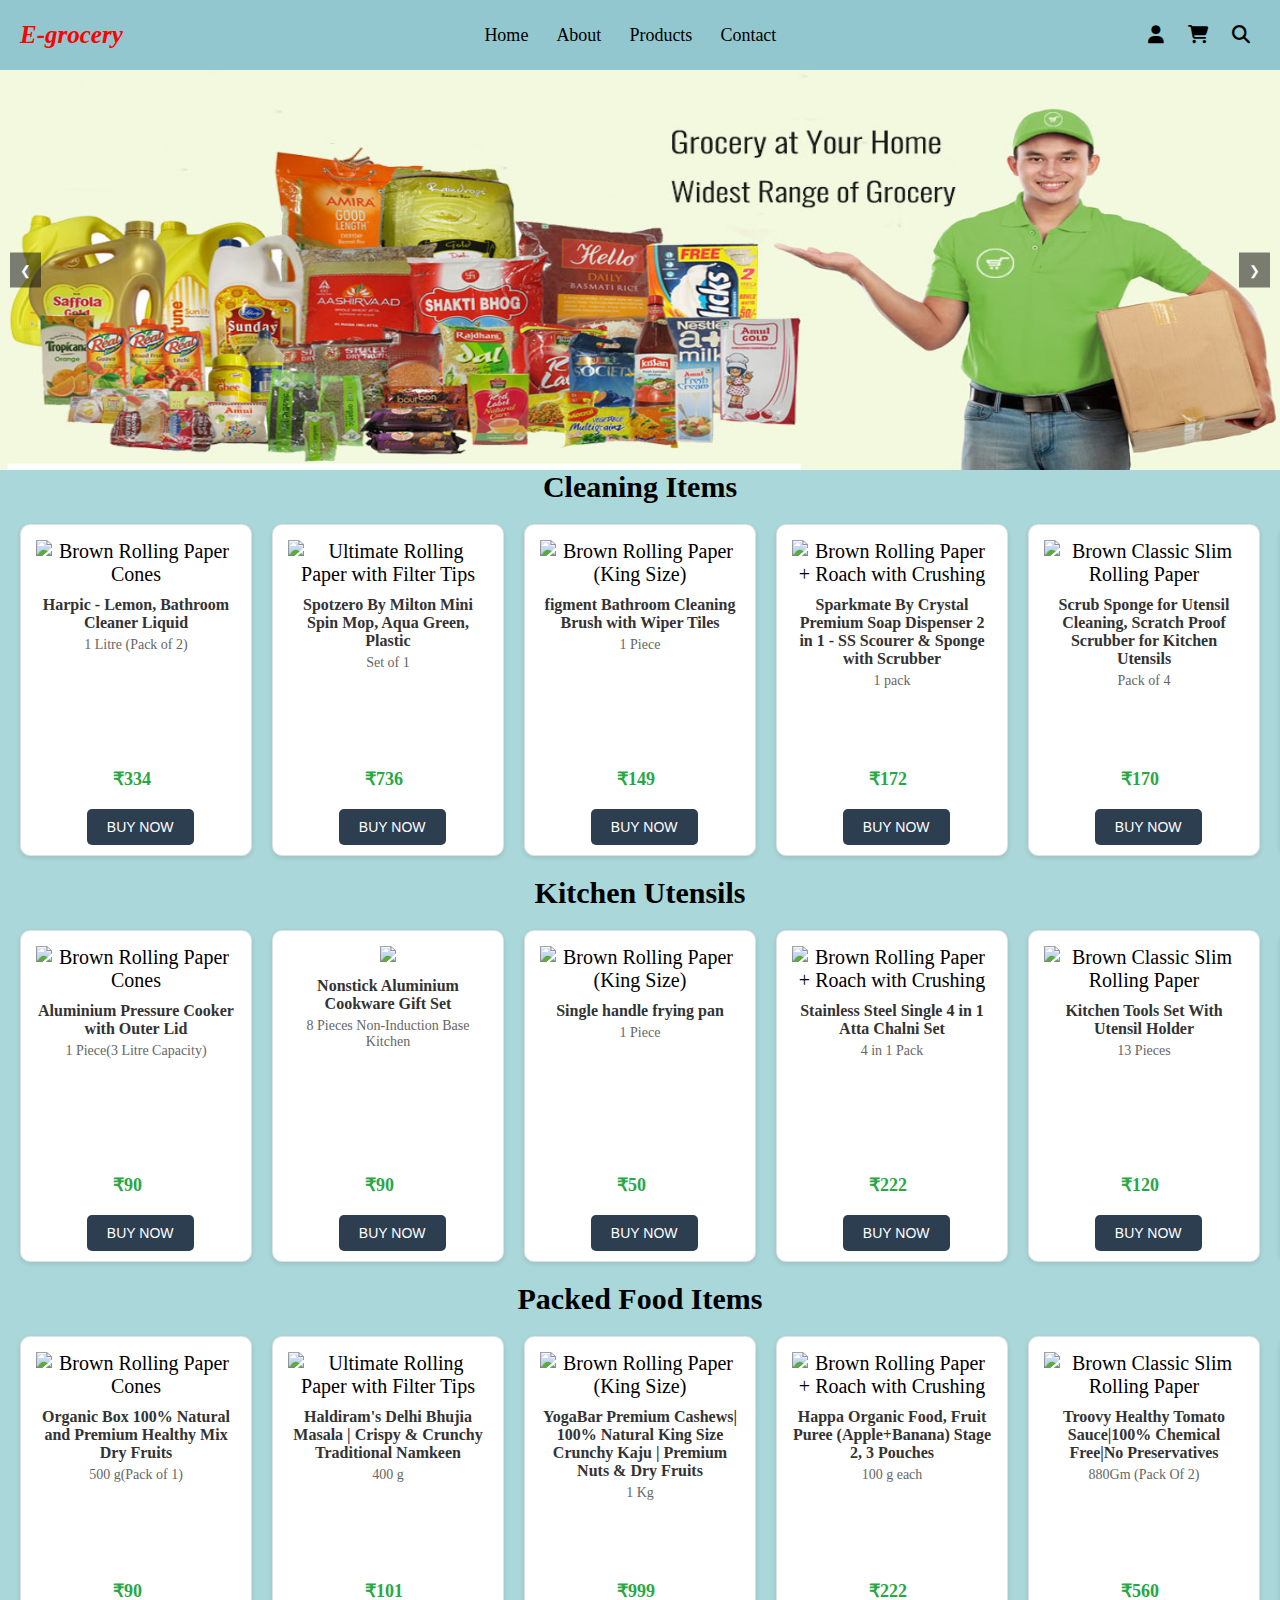
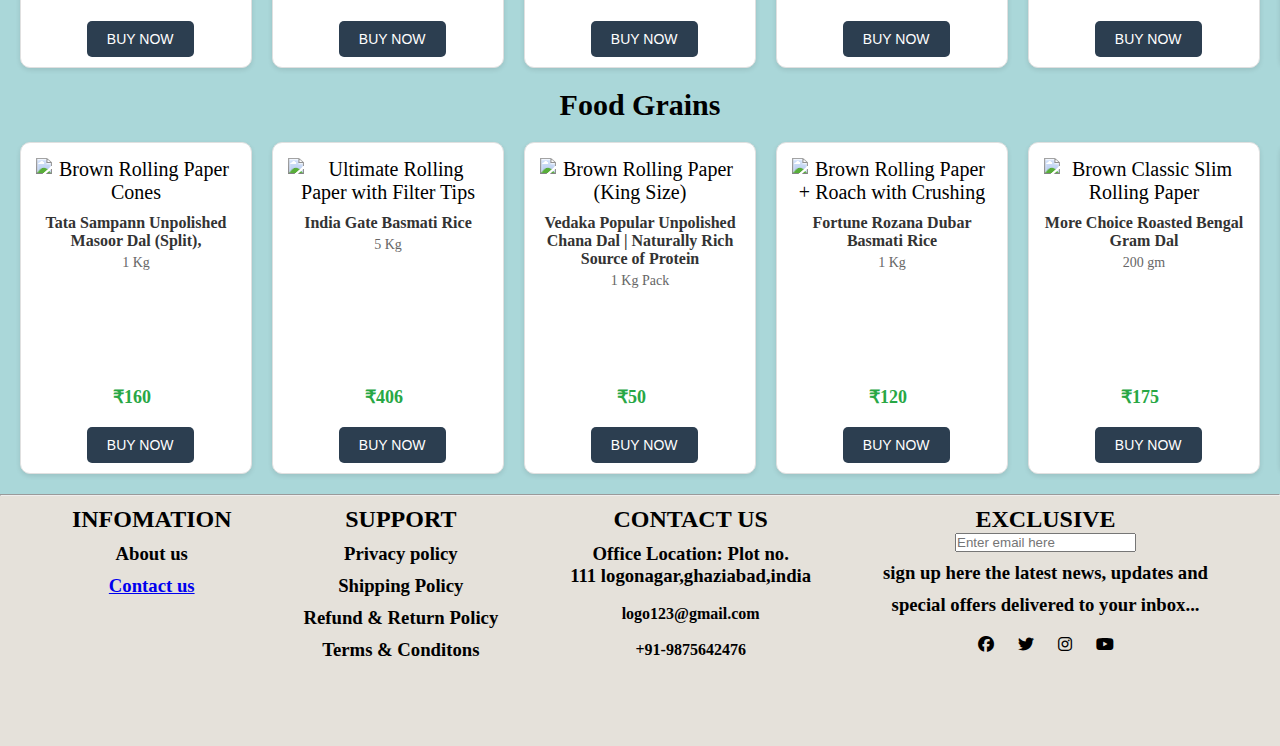
==== index.html @ cc40839b "Add files via upload" ====
<!DOCTYPE html>
<html lang="en">

<head>
    <meta charset="UTF-8">
    <meta name="viewport" content="width=device-width, initial-scale=1.0">
    <title>Grocery Store</title>
    <link rel="stylesheet" href="style.css">
    <link rel="stylesheet" href="https://cdnjs.cloudflare.com/ajax/libs/font-awesome/6.6.0/css/all.min.css">
</head>

<body>
    <!-- Navigation Bar -->
    <nav class="navbar">
    
        <div class="logo">
          <h2>E-grocery</h2>
        </div>
        <div class="menu" id="bar">
          <a href="./index.html">Home</a>
          <a href="./About.html">About</a>
          <a href="#product">Products</a>
          <a href="./contact Us.html">Contact</a>
        </div>
        <div class="nav-search">
            <!-- <select class="search-btn">
                    <option>All</option>
            </select> -->
            <input placeholder="search here!" class="search-input">
            <div class="search-icon">
                <i class="fa-solid fa-magnifying-glass"></i>
            </div>
        </div>
        </div>
        <div class="icons">
          <a href="./loginpage/login.html"><i class="fa-solid fa-user"></i></a>
          <a href=""><i class="fa-solid fa-cart-shopping"></i></a>
          <a href=""><i class="fa-solid fa-magnifying-glass" id="search"></i></a>
          <a href="#bar"><i class="fa-solid fa-bars"></i></a>
        </div>
     </nav>
    

    <!-- images -->
    <div class="slider-container">
        <button class="prev-btn">&#10094;</button> <!-- Left Arrow -->
        <div class="slider">
            <img src="grocery img 1.jpg" alt="Image 1">
            <img src="grocery img 2.webp" alt="Image 2">
            <img src="grocery img 3.jpg" alt="Image 3">
            <img src="grocery img 4.jpg" alt="Image 3">
            <!-- Add more images as needed -->
        </div>
        <button class="next-btn">&#10095;</button> <!-- Right Arrow -->
    </div>
    
    

    <!-- Category Sections -->
    <div class="hero-section" id="product">
   <a href="./cleaning.html"> <h2 class="category">Cleaning Items</h2></a>
    <section class="product-section">
        <div class="product-grid">
            <!-- Product 1 -->
            <div class="product-card">
                <img src="https://m.media-amazon.com/images/I/61eIK9gQvGL._AC_UL480_FMwebp_QL65_.jpg" alt="Brown Rolling Paper Cones">
                <h3>Harpic - Lemon, Bathroom Cleaner Liquid</h3>
                <p class="product-description">1 Litre (Pack of 2)</p>
                <p class="product-price">₹334</p>
               <a href ="./order.html?product=Harpic - Lemon, Bathroom Cleaner Liqui"> <button class="add-button">BUY NOW</button></a> 
            </div>
            <!-- Product 2 -->
            <div class="product-card">
                <img src="https://m.media-amazon.com/images/I/61iN0hk7O6S._AC_UL480_FMwebp_QL65_.jpg" alt="Ultimate Rolling Paper with Filter Tips">
                <h3>Spotzero By Milton Mini Spin Mop, Aqua Green, Plastic</h3>
                <p class="product-description">Set of 1</p>
                <p class="product-price">₹736</p>
               <a href ="./order.html?product=Spotzero By Milton Mini Spin Mop, Aqua Green, Plastic"> <button class="add-button">BUY NOW</button></a> 
            </div>
            <!-- Product 3 -->
            <div class="product-card">
                <img src="https://m.media-amazon.com/images/I/61x87lPmViL._AC_UL480_FMwebp_QL65_.jpg" alt="Brown Rolling Paper (King Size)">
                <h3>figment Bathroom Cleaning Brush with Wiper Tiles</h3>
                <p class="product-description">1 Piece</p>
                <p class="product-price">₹149</p>
               <a href ="./order.html?product=figment Bathroom Cleaning Brush with Wiper Tiles"> <button class="add-button">BUY NOW</button></a> </a> 
            </div>
            <!-- Product 4 -->
            <div class="product-card">
                <img src="https://m.media-amazon.com/images/I/A1s1L7H6FyL._AC_UL480_FMwebp_QL65_.jpg" alt="Brown Rolling Paper + Roach with Crushing">
                <h3>Sparkmate By Crystal Premium Soap Dispenser 2 in 1 - SS Scourer & Sponge with Scrubber</h3>
                <p class="product-description">1 pack</p>
                <p class="product-price">₹172</p>
               <a href ="./order.html?product=Sparkmate By Crystal Premium Soap Dispenser 2 in 1 - SS Scourer & Sponge with Scrubber"> <button class="add-button">BUY NOW</button></a> </a> 
            </div>
            <!-- Product 5 -->
            <div class="product-card">
                <img src="https://m.media-amazon.com/images/I/71TKjaRzN2L._AC_UL480_FMwebp_QL65_.jpg" alt="Brown Classic Slim Rolling Paper">
                <h3>Scrub Sponge for Utensil Cleaning, Scratch Proof Scrubber for Kitchen Utensils</h3>
                <p class="product-description">Pack of 4</p>
                <p class="product-price">₹170</p>
               <a href ="./order.html?product=Scrub Sponge for Utensil Cleaning, Scratch Proof Scrubber for Kitchen Utensils"> <button class="add-button">BUY NOW</button></a> 
            </div>
            <div class="product-card">
                <img src="https://m.media-amazon.com/images/I/A1s1L7H6FyL._AC_UL480_FMwebp_QL65_.jpg" alt="Brown Rolling Paper + Roach with Crushing">
               
                <h3>Sparkmate By Crystal Premium Soap Dispenser 2 in 1 - SS Scourer & Sponge with Scrubber</h3>
                <p class="product-description">1 pack</p>
                <p class="product-price">₹172</p>
               <a href ="./order.html?product=Sparkmate By Crystal Premium Soap Dispenser 2 in 1 - SS Scourer & Sponge with Scrubber"> <button class="add-button">BUY NOW</button></a> 
            </div>
            <div class="product-card">
                <img src="https://m.media-amazon.com/images/I/A1s1L7H6FyL._AC_UL480_FMwebp_QL65_.jpg" alt="Brown Rolling Paper + Roach with Crushing">
               
                <h3>Sparkmate By Crystal Premium Soap Dispenser 2 in 1 - SS Scourer & Sponge with Scrubber</h3>
                <p class="product-description">1 pack</p>
                <p class="product-price">₹172</p>
               <a href ="./order.html?product=Sparkmate By Crystal Premium Soap Dispenser 2 in 1 - SS Scourer & Sponge with Scrubber"> <button class="add-button">BUY NOW</button></a> 
            </div>
            <div class="product-card">
                <img src="https://m.media-amazon.com/images/I/A1s1L7H6FyL._AC_UL480_FMwebp_QL65_.jpg" alt="Brown Rolling Paper + Roach with Crushing">
              
                <h3>Sparkmate By Crystal Premium Soap Dispenser 2 in 1 - SS Scourer & Sponge with Scrubber</h3>
                <p class="product-description">1 pack</p>
                <p class="product-price">₹172</p>
               <a href ="./order.html?product=Sparkmate By Crystal Premium Soap Dispenser 2 in 1 - SS Scourer & Sponge with Scrubber"> <button class="add-button">BUY NOW</button></a> 
            </div>
        </div>
    </section>

    <!-- kitchen section -->

   <a href="./kichen.html"> <h2 class="category">Kitchen Utensils</h2></a>
    <section class="product-section">
        <div class="product-grid">
            <!-- Product 1 -->
            <div class="product-card">
                <img src="https://m.media-amazon.com/images/I/61zC65dW+aL._AC_UL480_FMwebp_QL65_.jpg" alt="Brown Rolling Paper Cones">
               
                <h3>Aluminium Pressure Cooker with Outer Lid</h3>
                <p class="product-description">1 Piece(3 Litre Capacity)</p>
                <p class="product-price">₹90</p>
               <a href ="./order.html?product=Aluminium Pressure Cooker with Outer Lid"> <button class="add-button">BUY NOW</button></a> 
            </div>
            <!-- Product 2 -->
            <div class="product-card">
                <img src="https://m.media-amazon.com/images/I/517nDmj1i8L._AC_UL480_FMwebp_QL65_.jpg">
               
                <h3>Nonstick Aluminium Cookware Gift Set</h3>
                <p class="product-description"> 8 Pieces Non-Induction Base Kitchen</p>
                <p class="product-price">₹90</p>
                <button  onclick="console.log('button was click');"  class="add-button">BUY NOW</button>
            </div>
            <!-- Product 3 -->
            <div class="product-card">
                <img src="https://png.pngtree.com/png-clipart/20210328/original/pngtree-single-handle-frying-pan-kitchen-utensils-stainless-steel-kitchenware-png-image_6159488.png" alt="Brown Rolling Paper (King Size)">
               
                <h3>Single handle frying pan</h3>
                <p class="product-description">1 Piece</p>
                <p class="product-price">₹50</p>
               <a href ="./order.html?product=Single handle frying pan"> <button class="add-button">BUY NOW</button></a> 
            </div>
            <!-- Product 4 -->
            <div class="product-card">
                <img src="https://www.jiomart.com/images/product/original/rvax1zdrvg/first-front-stainless-steel-single-4-in-1-atta-chalni-set-and-multicolour-pack-of-1-product-images-orvax1zdrvg-p600181121-0-202304051520.jpg?im=Resize=(420,420)" alt="Brown Rolling Paper + Roach with Crushing">
              
                <h3>Stainless Steel Single 4 in 1 Atta Chalni Set</h3>
                <p class="product-description">4 in 1 Pack</p>
                <p class="product-price">₹222</p>
               <a href ="./order.html?product=Stainless Steel Single 4 in 1 Atta Chalni Set"> <button class="add-button">BUY NOW</button></a> 
            </div>
            <!-- Product 5 -->
            <div class="product-card">
                <img src="https://m.media-amazon.com/images/I/711qykG8FGL.jpg" alt="Brown Classic Slim Rolling Paper">
               
                <h3> Kitchen Tools Set With Utensil Holder</h3>
                <p class="product-description">13 Pieces</p>
                <p class="product-price">₹120</p>
               <a href ="./order.html?product= Kitchen Tools Set With Utensil Holder"> <button class="add-button">BUY NOW</button></a> 
            </div>
            <div class="product-card">
                <img src="https://m.media-amazon.com/images/I/711qykG8FGL.jpg" alt="Brown Classic Slim Rolling Paper">
               
                <h3> Kitchen Tools Set With Utensil Holder</h3>
                <p class="product-description">13 Pieces</p>
                <p class="product-price">₹120</p>
               <a href ="./order.html?product= Kitchen Tools Set With Utensil Holder"> <button class="add-button">BUY NOW</button></a> 
            </div>
            <div class="product-card">
                <img src="https://m.media-amazon.com/images/I/711qykG8FGL.jpg" alt="Brown Classic Slim Rolling Paper">
              
                <h3> Kitchen Tools Set With Utensil Holder</h3>
                <p class="product-description">13 Pieces</p>
                <p class="product-price">₹120</p>
               <a href ="./order.html?product= Kitchen Tools Set With Utensil Holder"> <button class="add-button">BUY NOW</button></a> 
            </div>
            <div class="product-card">
                <img src="https://m.media-amazon.com/images/I/711qykG8FGL.jpg" alt="Brown Classic Slim Rolling Paper">
              
                <h3> Kitchen Tools Set With Utensil Holder</h3>
                <p class="product-description">13 Pieces</p>
                <p class="product-price">₹120</p>
               <a href ="./order.html?product= Kitchen Tools Set With Utensil Holder"> <button class="add-button">BUY NOW</button></a> 
            </div>
        </div>
    </section>

    <!-- Packed Food Items -->

   <a href="./packed.html"> <h2 class="category">Packed Food Items</h2></a>
    <section class="product-section">
        <div class="product-grid">
            <!-- Product 1 -->
            <div class="product-card">
                <img src="https://m.media-amazon.com/images/I/81-BuYOTBdL._AC_UL480_FMwebp_QL65_.jpg" alt="Brown Rolling Paper Cones">
              
                <h3>Organic Box 100% Natural and Premium Healthy Mix Dry Fruits</h3>
                <p class="product-description">500 g(Pack of 1)</p>
                <p class="product-price">₹90</p>
               <a href ="./order.html?product=Organic Box 100% Natural and Premium Healthy Mix Dry Fruits"> <button class="add-button">BUY NOW</button></a> 
            </div>
            <!-- Product 2 -->
            <div class="product-card">
                <img src="https://m.media-amazon.com/images/I/71hPJnCDUNL._AC_UL480_FMwebp_QL65_.jpg" alt="Ultimate Rolling Paper with Filter Tips">
               
                <h3>Haldiram's Delhi Bhujia Masala | Crispy & Crunchy Traditional Namkeen </h3>
                <p class="product-description">400 g</p>
                <p class="product-price">₹101</p>
               <a href ="./order.html?product=Haldiram's Delhi Bhujia Masala | Crispy & Crunchy Traditional Namkeen"> <button class="add-button">BUY NOW</button></a> 
            </div>
            <!-- Product 3 -->
            <div class="product-card">
                <img src="https://m.media-amazon.com/images/I/61MFE0B4oSL._AC_UL480_FMwebp_QL65_.jpg" alt="Brown Rolling Paper (King Size)">
               
                <h3>YogaBar Premium Cashews| 100% Natural King Size Crunchy Kaju | Premium Nuts & Dry Fruits </h3>
                <p class="product-description">1 Kg</p>
                <p class="product-price">₹999</p>
               <a href ="./order.html?product=YogaBar Premium Cashews| 100% Natural King Size Crunchy Kaju | Premium Nuts & Dry Fruits"> <button class="add-button">BUY NOW</button></a> 
            </div>
            <!-- Product 4 -->
            <div class="product-card">
                <img src="https://m.media-amazon.com/images/I/51uHfmuzgSL._AC_UL480_FMwebp_QL65_.jpg" alt="Brown Rolling Paper + Roach with Crushing">
              
                <h3>Happa Organic Food, Fruit Puree (Apple+Banana) Stage 2, 3 Pouches</h3>
                <p class="product-description">100 g each</p>
                <p class="product-price">₹222</p>
               <a href ="./order.html?product=Happa Organic Food, Fruit Puree (Apple+Banana) Stage 2, 3 Pouches"> <button class="add-button">BUY NOW</button></a> 
            </div>
            <!-- Product 5 -->
            <div class="product-card">
                <img src="https://m.media-amazon.com/images/I/714xJvklmCL._AC_UL480_FMwebp_QL65_.jpg" alt="Brown Classic Slim Rolling Paper">
               
                <h3>Troovy Healthy Tomato Sauce|100% Chemical Free|No Preservatives</h3>
                <p class="product-description">880Gm (Pack Of 2)</p>
                <p class="product-price">₹560</p>
               <a href ="./order.html?product=Troovy Healthy Tomato Sauce|100% Chemical Free|No Preservatives"> <button class="add-button">BUY NOW</button></a> 
            </div>
            <div class="product-card">
                <img src="https://m.media-amazon.com/images/I/714xJvklmCL._AC_UL480_FMwebp_QL65_.jpg" alt="Brown Classic Slim Rolling Paper">
             
                <h3>Troovy Healthy Tomato Sauce|100% Chemical Free|No Preservatives</h3>
                <p class="product-description">880Gm (Pack Of 2)</p>
                <p class="product-price">₹560</p>
               <a href ="./order.html?product=Troovy Healthy Tomato Sauce|100% Chemical Free|No Preservatives"> <button class="add-button">BUY NOW</button></a> 
            </div>
            <div class="product-card">
                <img src="https://m.media-amazon.com/images/I/714xJvklmCL._AC_UL480_FMwebp_QL65_.jpg" alt="Brown Classic Slim Rolling Paper">
               
                <h3>Troovy Healthy Tomato Sauce|100% Chemical Free|No Preservatives</h3>
                <p class="product-description">880Gm (Pack Of 2)</p>
                <p class="product-price">₹560</p>
               <a href ="./order.html?product=Troovy Healthy Tomato Sauce|100% Chemical Free|No Preservatives"> <button class="add-button">BUY NOW</button></a> 
            </div>
            <div class="product-card">
                <img src="https://m.media-amazon.com/images/I/714xJvklmCL._AC_UL480_FMwebp_QL65_.jpg" alt="Brown Classic Slim Rolling Paper">
              
                <h3>Troovy Healthy Tomato Sauce|100% Chemical Free|No Preservatives</h3>
                <p class="product-description">880Gm (Pack Of 2)</p>
                <p class="product-price">₹560</p>
               <a href ="./order.html?product=Troovy Healthy Tomato Sauce|100% Chemical Free|No Preservatives"> <button class="add-button">BUY NOW</button></a> 
            </div>
        </div>
    </section>

<!--Food Grains  -->

  <a href="./FoodGrains.html">  <h2 class="category">Food Grains</h2></a>
    <section class="product-section">
        <div class="product-grid">
            <!-- Product 1 -->
            <div class="product-card">
                <img src="https://m.media-amazon.com/images/I/71OZ9Jf2XCL._AC_UL480_FMwebp_QL65_.jpg" alt="Brown Rolling Paper Cones">
               
                <h3>Tata Sampann Unpolished Masoor Dal (Split),</h3>
                <p class="product-description">1 Kg</p>
                <p class="product-price">₹160</p>
               <a href ="./order.html?product=Tata Sampann Unpolished Masoor Dal (Split)"> <button class="add-button">BUY NOW</button></a> 
            </div>
            <!-- Product 2 -->
            <div class="product-card">
                <img src="https://m.media-amazon.com/images/I/81aOZbkML1L._AC_UL480_FMwebp_QL65_.jpg" alt="Ultimate Rolling Paper with Filter Tips">
              
                <h3>India Gate Basmati Rice</h3>
                <p class="product-description">5 Kg</p>
                <p class="product-price">₹406</p>
               <a href ="./order.html?product=India Gate Basmati Rice"> <button class="add-button">BUY NOW</button></a> 
            </div>
            <!-- Product 3 -->
            <div class="product-card">
                <img src="https://m.media-amazon.com/images/I/91IDDsuqf-L._AC_UL480_FMwebp_QL65_.jpg" alt="Brown Rolling Paper (King Size)">
               
                <h3>Vedaka Popular Unpolished Chana Dal | Naturally Rich Source of Protein </h3>
                <p class="product-description">1 Kg Pack</p>
                <p class="product-price">₹50</p>
               <a href ="./order.html?product=Vedaka Popular Unpolished Chana Dal | Naturally Rich Source of Protein "> <button class="add-button">BUY NOW</button></a> 
            </div>
            <!-- Product 4 -->
            <div class="product-card">
                <img src="https://m.media-amazon.com/images/I/71QjUhDFHlL._AC_UL480_FMwebp_QL65_.jpg" alt="Brown Rolling Paper + Roach with Crushing">
              
                <h3>Fortune Rozana Dubar Basmati Rice</h3>
                <p class="product-description">1 Kg</p>
                <p class="product-price">₹120</p>
               <a href ="./order.html?product=Fortune Rozana Dubar Basmati Rice"> <button class="add-button">BUY NOW</button></a> 
            </div>
            <!-- Product 5 -->
            <div class="product-card">
                <img src="https://m.media-amazon.com/images/I/81cizA3QHML._AC_UL480_FMwebp_QL65_.jpg" alt="Brown Classic Slim Rolling Paper">
              
                <h3>More Choice Roasted Bengal Gram Dal</h3>
                <p class="product-description">200 gm</p>
                <p class="product-price">₹175</p>
               <a href ="./order.html?product=More Choice Roasted Bengal Gram Dal"> <button class="add-button">BUY NOW</button></a> 
            </div>
            <div class="product-card">
                <img src="https://m.media-amazon.com/images/I/81cizA3QHML._AC_UL480_FMwebp_QL65_.jpg" alt="Brown Classic Slim Rolling Paper">
               
                <h3>More Choice Roasted Bengal Gram Dal</h3>
                <p class="product-description">200 gm</p>
                <p class="product-price">₹175</p>
               <a href ="./order.html?product=More Choice Roasted Bengal Gram Dal"> <button class="add-button">BUY NOW</button></a> 
            </div>
            <div class="product-card">
                <img src="https://m.media-amazon.com/images/I/81cizA3QHML._AC_UL480_FMwebp_QL65_.jpg" alt="Brown Classic Slim Rolling Paper">
              
                <h3>More Choice Roasted Bengal Gram Dal</h3>
                <p class="product-description">200 gm</p>
                <p class="product-price">₹175</p>
               <a href ="./order.html?product=More Choice Roasted Bengal Gram Dal"> <button class="add-button">BUY NOW</button></a> 
            </div>
            <div class="product-card">
                <img src="https://m.media-amazon.com/images/I/81cizA3QHML._AC_UL480_FMwebp_QL65_.jpg" alt="Brown Classic Slim Rolling Paper">
             
                <h3>More Choice Roasted Bengal Gram Dal</h3>
                <p class="product-description">200 gm</p>
                <p class="product-price">₹175</p>
               <a href ="./order.html?product=More Choice Roasted Bengal Gram Dal"> <button class="add-button">BUY NOW</button></a> 
            </div>
        </div>
    </section>
</div>
<hr>
    <!-- Footer -->
    <footer class="footer">
     <div class="main">
        <div class="first">
            <span><h2>INFOMATION</h2></span>
            <h3>About us</h3>
           <a href="./contact Us.html"> <h3>Contact us</h3></a>
        </div>
        <div class="second">
             <span><h2>SUPPORT</h2></span>
             <h3>Privacy policy</h3>
             <h3>Shipping Policy</h3>
             <h3>Refund & Return Policy</h3>
             <h3>Terms & Conditons</h3>
        </div>
        <div class="third">
            <span><h2>CONTACT US</h2></span>
            <h3>Office Location: Plot no. <br> 111 logonagar,ghaziabad,india</h3>
            <a href=""><h4>logo123@gmail.com</h4></a>
            <a href=""><h4>+91-9875642476</h4></a>
        </div>
        <div class="fourth">
            <span><h2>EXCLUSIVE</h2></span>
            <input placeholder="Enter email here" id="email">
            <h3>sign up here the latest news, updates and 
            <h3>special offers delivered to your inbox...</h3> </h3>
            <a href=""><i class="fa-brands fa-facebook"></i></a>
            <a href=""><i class="fa-brands fa-twitter"></i></a>
            <a href=""><i class="fa-brands fa-instagram"></i></a>
            <a href=""><i class="fa-brands fa-youtube"></i></a>
        </div>
     </div>
    </footer>
</body>
<script src="./app.js"></script>

</html>
---- style.css ----
*{
    margin: 0;
    padding: 0;
}

.navbar {
    background-color: #92c7cf;
    padding: 10px 20px;
    color: #000000;
    display: flex;
    justify-content: space-between;
    align-items: center;
    height: 50px;
    position: sticky;
}

.navbar .logo h2 {
    margin: 0;
    font-size: 25px;
    font-style: italic;
    color: #ff0000;
    border-radius: 2px;
   
}

.menu a{
  font-size: 18px;
  font-weight: 3rem;
  text-decoration: none;
  color: #000000;
  padding: 12px;
}
.menu a:hover{
    color: #28a745;
    cursor: pointer;
}
.nav-search{
    display: flex;
    justify-content: space-evenly;
    background-color: pink;
    width: 1000px;
    height:40px;
    border-radius: 15px;
    display: none;
}
   
.search-btn{
  
    text-align: center;
    width:40px;
    font-size: 1rem;
    border-top-left-radius: 10px;
    border-bottom-left-radius: 10px;
    border: none;
   
}
.search-input{
    width:100%;
    font-size: 1rem;
    border:none;
}
.search-icon{
    width:45px;
    display: flex;
    justify-content: center;
    align-items: center;
    font-size: 1.2rem;
    color: black;
    background-color: rgb(255, 255, 0);
    border-top-right-radius: 10px;
    border-bottom-right-radius: 10px;

}
.nav-search:hover{
    border: 2px solid orange;
}
.icons i{
    font-size: 18px;
    color: #000000;
    padding: 10px 10px;
}
.icons .fa-bars{
    display: none;
    text-decoration: none;
}

.icons i:hover{
    color: #28a745;
}

/* images */
.slider-container {
    position: relative;
    width: 100%;
    margin: 0 auto;
    overflow: hidden;
}

.slider {
    display: flex;
    width: 100%;
    overflow-x: scroll;
    scroll-behavior: smooth;
    scrollbar-width: none; /* Hide scrollbar on Firefox */
}
.slider::-webkit-scrollbar {
    display: none; /* Hide scrollbar on Chrome, Safari */
}

.slider img {
    width: 100%;
    height: 400px;
    flex: 0 0 100%;
    animation: slide 10s infinite;
}

.prev-btn, .next-btn {
    position: absolute;
    top: 50%;
    transform: translateY(-50%);
    background-color: rgba(0, 0, 0, 0.5);
    color: white;
    border: none;
    padding: 10px;
    cursor: pointer;
    z-index: 1000;
}

.prev-btn {
    left: 10px;
}

.next-btn {
    right: 10px;
}
/* images animation */
@keyframes slide {
    0% {
        transform: translateX(0); /* Start at the first image */
    }
    25% {
        transform: translateX(0); /* Hold the first image */
    }
    30.33% {
        transform: translateX(-100%); /* Move to the second image */
    }
    52.33% {
        transform: translateX(-100%); /* Hold the second image */
    }
    62.66% {
        transform: translateX(-200%); /* Move to the third image */
    }
    75.66% {
        transform: translateX(-200%); /* Hold the third image */
    }
    82.66% {
        transform: translateX(-300%); /* Hold the third image */
    }
    92.78% {
        transform: translateX(-300%); /* Hold the third image */
    }

    100% {
        transform: translateX(0); /* Reset to the first image */
    }
}

/* Hero Section */
.hero-section{
    background-color: #aad7d9;
    text-align: center;
    font-size: 20px;
}
.hero-section a{
    text-decoration:none;
    color: #000000;
}

/* Product Section */
.product-section {
    padding: 20px;
    overflow-x: scroll; /* Enable horizontal scrolling */
   background-color: transparent;
   scroll-behavior: smooth; 
   
}
.product-section::-webkit-scrollbar {
    display: none; /* Hide scrollbar */
}
.product-grid {
    display: inline-flex; /* Keep items in a single row */
    justify-content: flex-start; 
    gap: 20px; 
}
.product-card {
    background-color: #fff;
    border: 1px solid #e0e0e0;
    border-radius: 10px;
    width: 200px;
    padding: 15px;
    text-align: center;
    box-shadow: 0 2px 5px rgba(0, 0, 0, 0.1);
    transition: transform 0.3s ease;
    position: relative;
    height: 300px;
}
.product-card:hover {
    transform: translateY(-5px);
}
.product-card img {
    width: 100px;
    height: auto;
    margin-bottom: 10px;
}
.delivery-time {
    font-size: 12px;
    color: #777;
    margin-bottom: 10px;
}
.product-card h3 {
    font-size: 16px;
    margin-bottom: 5px;
    color: #333;
}
.product-description {
    font-size: 14px;
    color: #666;
    margin-bottom: 15px;
}
.product-price {
    font-size: 18px;
    font-weight: bold;
    color: #28a745;
    margin-bottom: 10px;
    bottom: 55px;
    position: absolute;
    left: 40%;
}
.add-button {
    background-color: #2c3e50;
    color: #fff;
    border: none;
    padding: 10px 20px;
    border-radius: 5px;
    font-size: 14px;
    cursor: pointer;
    transition: background-color 0.3s ease;
    position: absolute;
    right:25% ;
    bottom: 10px;
   
}
.add-button:hover {
    background-color: #218838;
}
.footer{
    width: 100%;
    height: 250px;
    background-color: #e5e1da;
}
.main{
    display: flex;
    text-align: center;
    justify-content:space-evenly;
    padding-top: 10px;
}
.first h3{
    padding-top: 10px;
}
.second h3{
    padding-top: 10px;
}
.third h3{
    padding-top: 10px;
}
.third a{
    text-decoration: none;
    color: #000000;
    padding: 10px;
}
.fourth h3{
    padding-top: 10px;
}
.fourth input{
    text-decoration-line: none;

}
.fourth i{
    color: #000000;
    padding: 10px;
    padding-top: 20px;
}

@media (max-width: 720px) {
  html body{
    width: 100%;
    overflow-x: hidden;
  }
    .navbar{
        height: 30px;
        display: flex;
    }
    .navbar .logo h2 {
        width: 50px;
        height: 10px;
        color: #28a745;
        font-size: 12px;
        display: flex;
        font-weight: 100px;
        margin-right: 10px;
    
    }
    .menu a{
        font-size: 10px;
        text-align: center;
        display: none;
        }
        .nav-search{
            display: block;
            height: 30px;
            width: 200px;
            display: flex;
            /* margin-left: 40px; */
            background-color: #92c7cf; 
        }
        .search-input{
            /* width: 180px; */
            border-top-left-radius: 4px;
            border-bottom-left-radius: 4px;
            /* margin-left: 20px; */
        }
       .search-icon{
        width: 20px;
        background-color: #eaecef;
        border-top-right-radius: 4px;
        border-bottom-right-radius: 4px;
       }
       .search-icon i{
        font-size: 14px;
       }
    .icons{
        display: flex;
        text-align: center;
        margin-left: 30px;
    }
    .icons i{
        font-size: 12px;
        text-decoration: none;
        padding: 7px;
       
    }
    .icons .fa-bars{
        display: block;
        text-decoration: none;
    }
    #search{
        display: none;
    }
    .slider img{
        width: 100%;
        height: 200px;
        flex: none;
    }
    .hero-section{
        width:100%;
    }
    .product-card{
        height: 200px;
        width: 150px;
        position: relative;
    }
    .product-card img{
        height: 80px;
        width: 60px;
    }
    .product-card h3{
        font-size: 10px;
    }
    .product-card p{
        font-size: 12px;
    }
    .product-price {
        bottom: 40px;
        position: absolute;
        left: 40%;
    }
    .product-card a .add-buttonn{
        font-size: 8px;
        position: absolute;
        right: 30%;
        bottom: 8px;
    }

    .footer{
     width: 100%;
     height: 0px;
     background-color: #e5e1da;
    }

   .main{
    flex-wrap: wrap;
    text-align: center;
    background-color: #e5e1da;
   }
   .main h3{
    font-size: 8px;
   }
   .first{
    text-align: center;
    font-size: 12px;
   }
   .second{
    flex-wrap: wrap;
    text-align: center;
    font-size: 12px;
   }
   .third{
    flex-wrap: wrap;
    text-align: center;
    font-size: 12px;
   }
   .fourth{
    flex-wrap: wrap;
    text-align: center;
    font-size: 12px;
   }
}
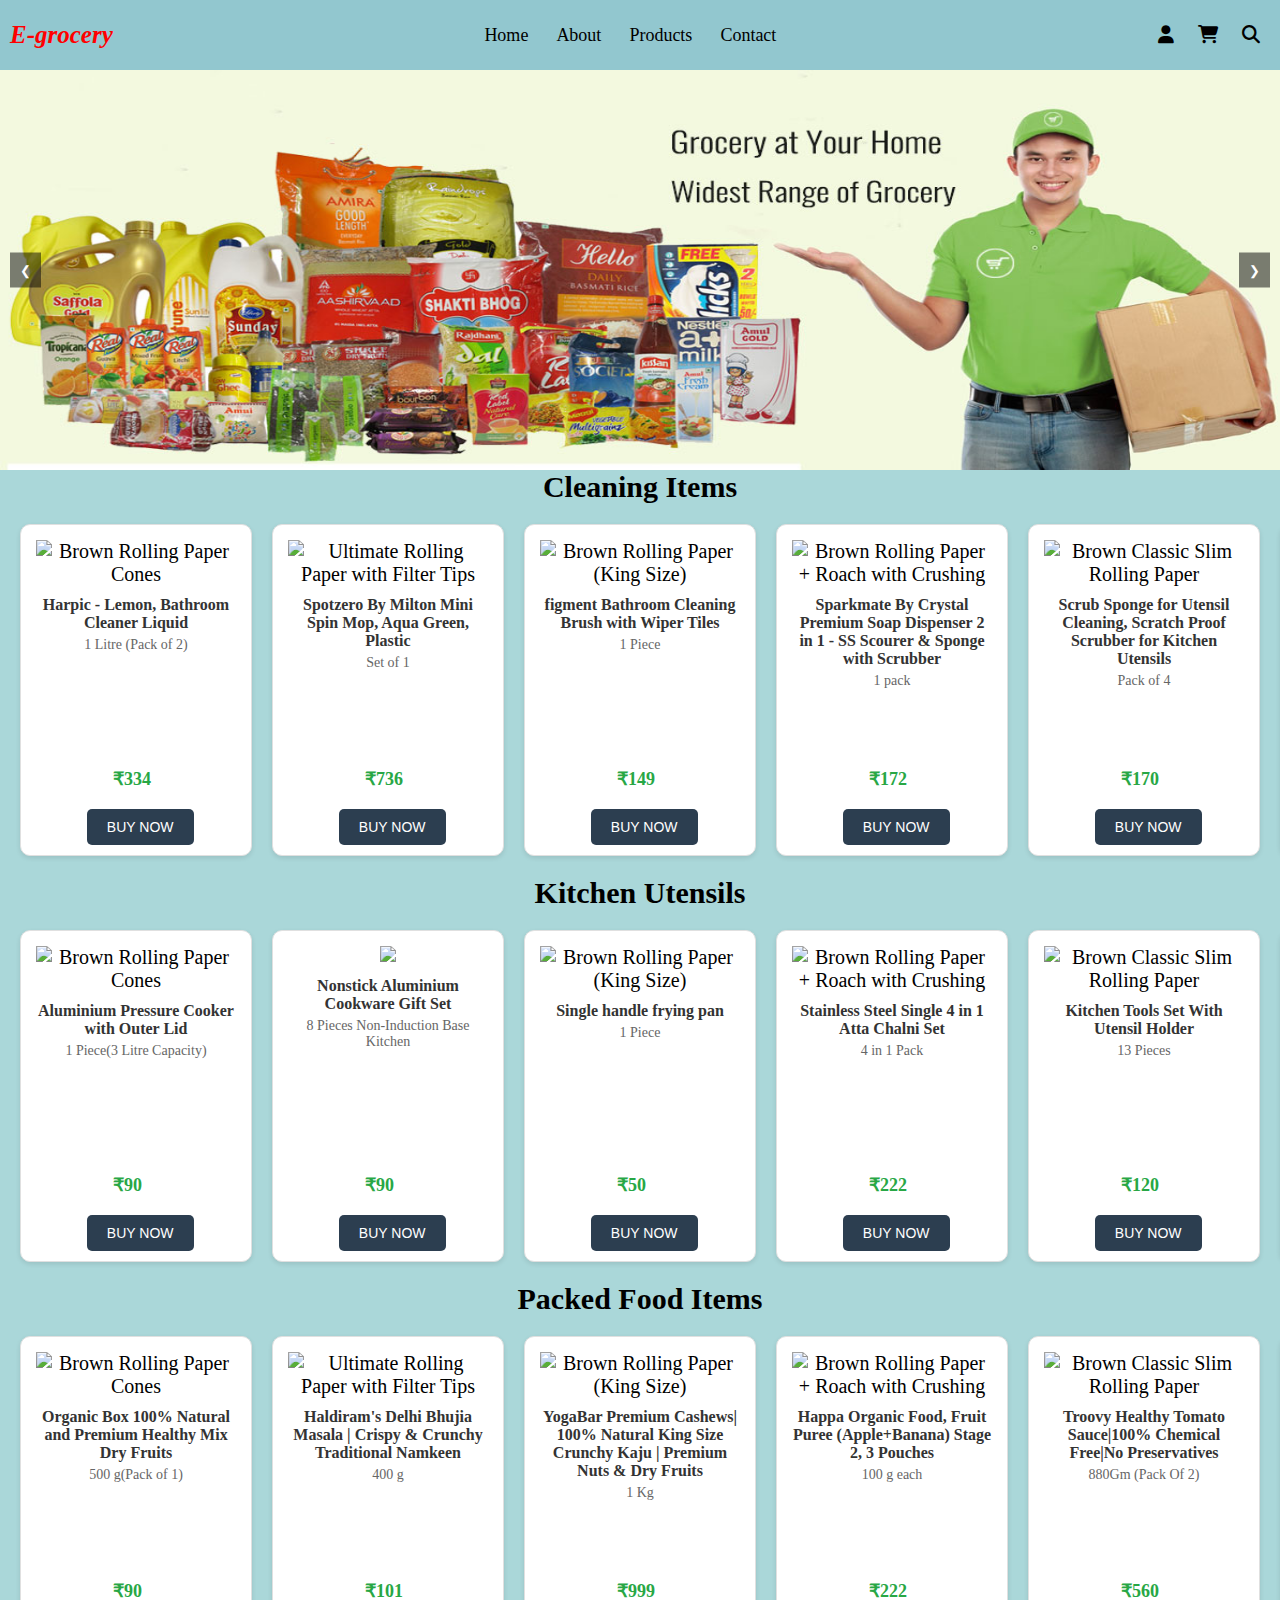
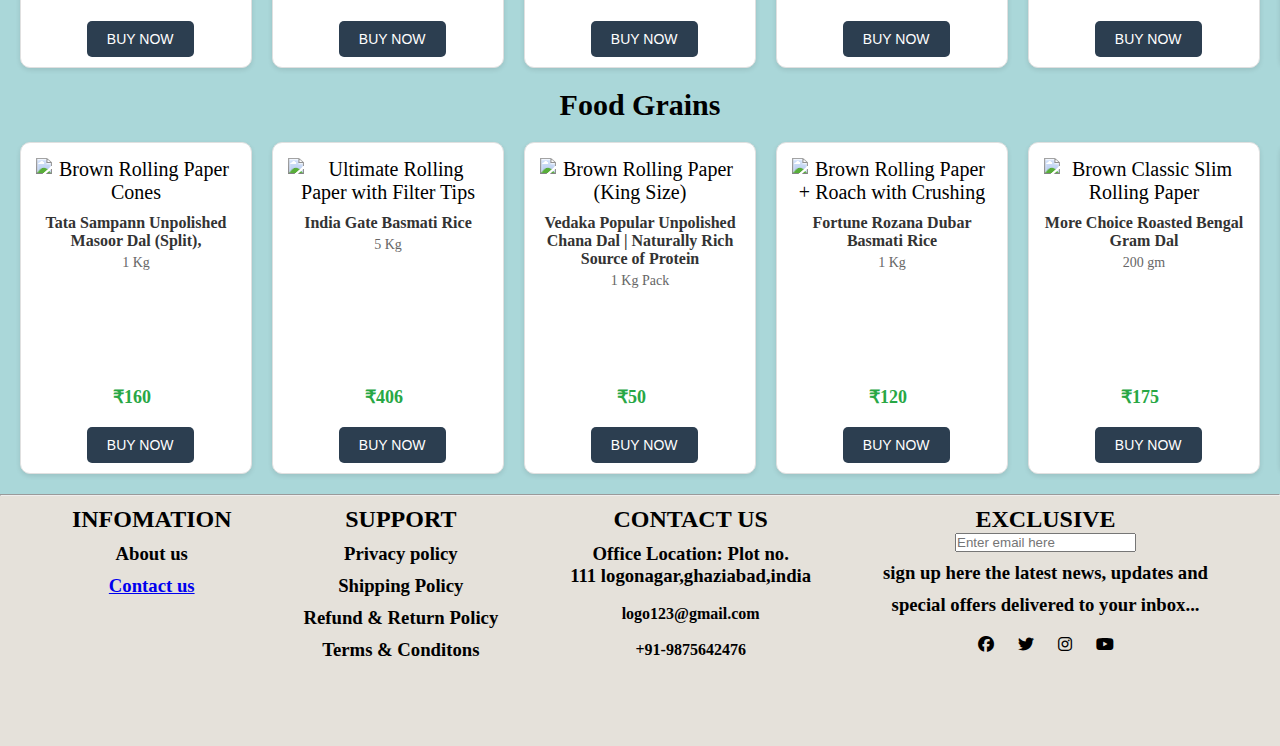
==== commit 0bc909c2: "Update index.html" ====
--- a/index.html
+++ b/index.html
@@ -36,7 +36,7 @@
           <a href="./loginpage/login.html"><i class="fa-solid fa-user"></i></a>
           <a href=""><i class="fa-solid fa-cart-shopping"></i></a>
           <a href=""><i class="fa-solid fa-magnifying-glass" id="search"></i></a>
-          <a href="#bar"><i class="fa-solid fa-bars"></i></a>
+          <i class="fa-solid fa-bars"></i>
         </div>
      </nav>
     
@@ -396,4 +396,4 @@
 </body>
 <script src="./app.js"></script>
 
-</html>+</html>
--- a/style.css
+++ b/style.css
@@ -5,7 +5,7 @@
 
 .navbar {
     background-color: #92c7cf;
-    padding: 10px 20px;
+    padding: 10px 10px;
     color: #000000;
     display: flex;
     justify-content: space-between;
@@ -424,4 +424,4 @@
     text-align: center;
     font-size: 12px;
    }
-}+}
